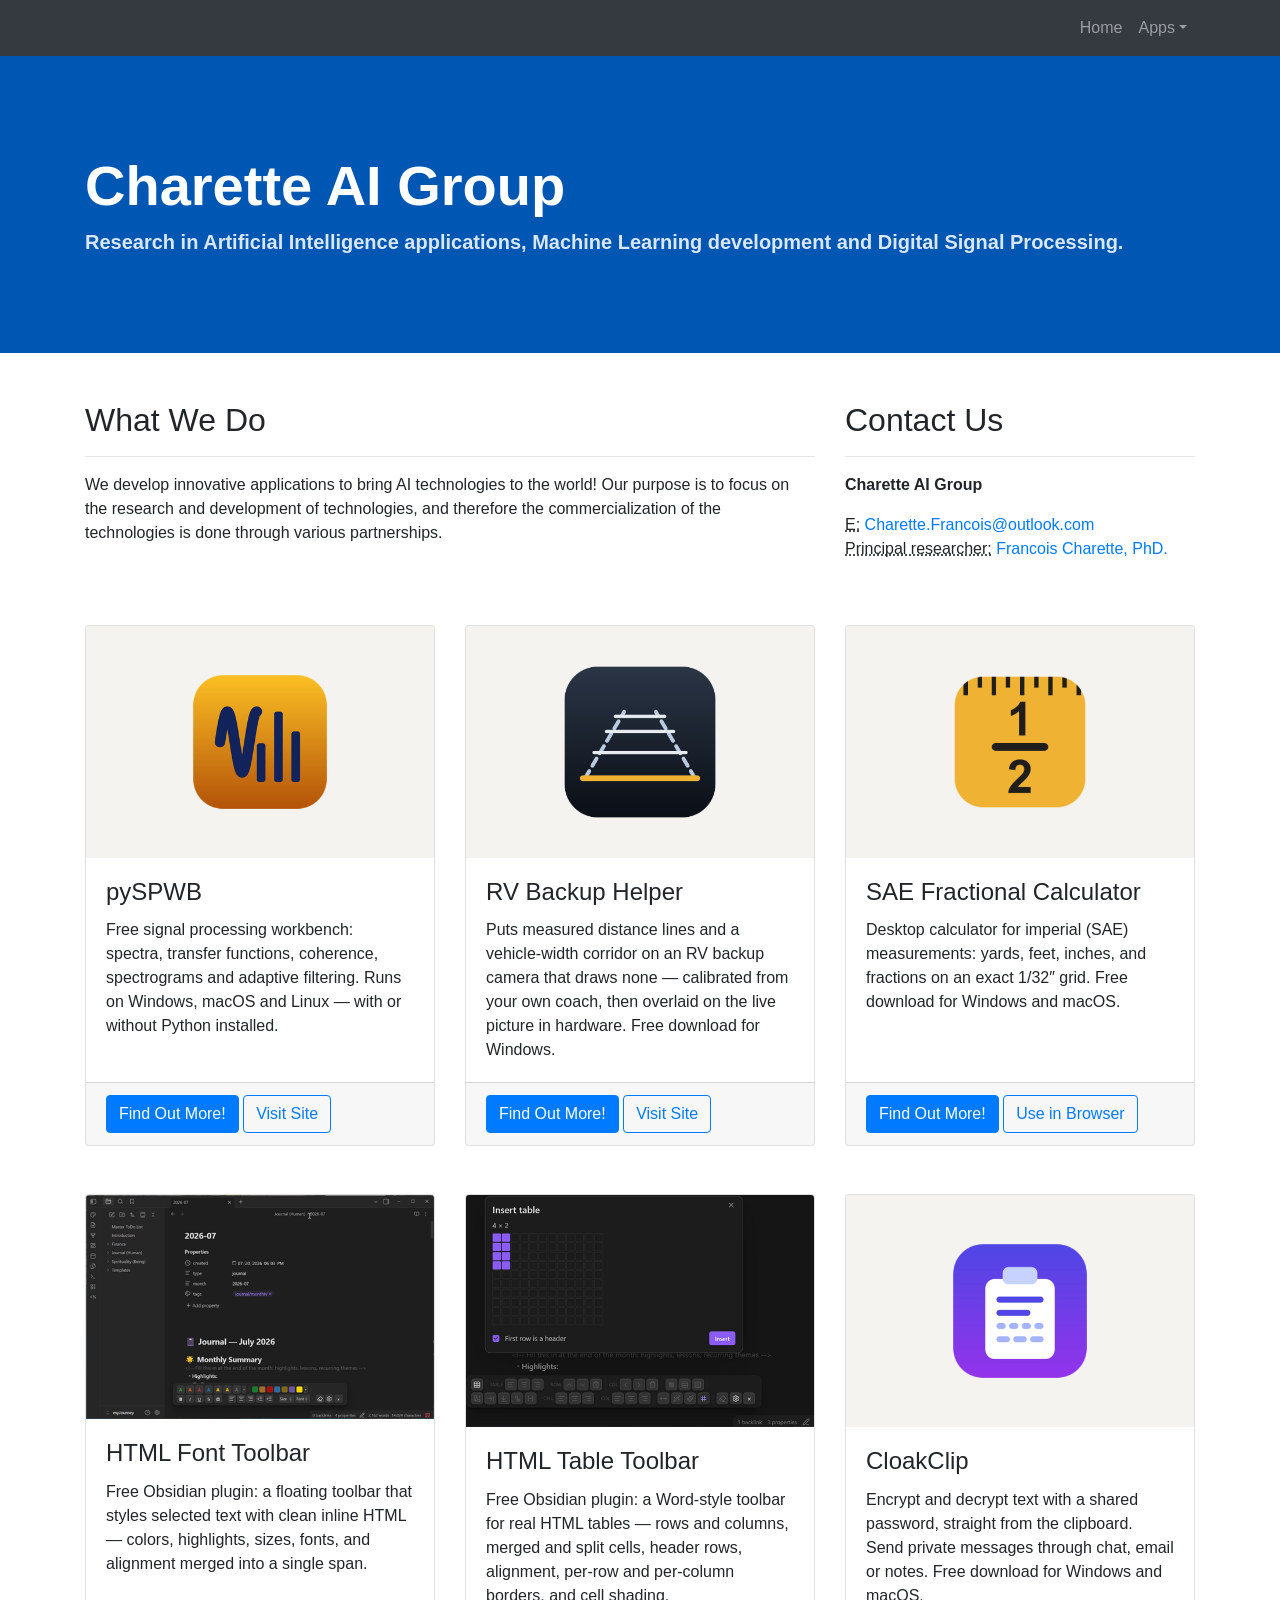
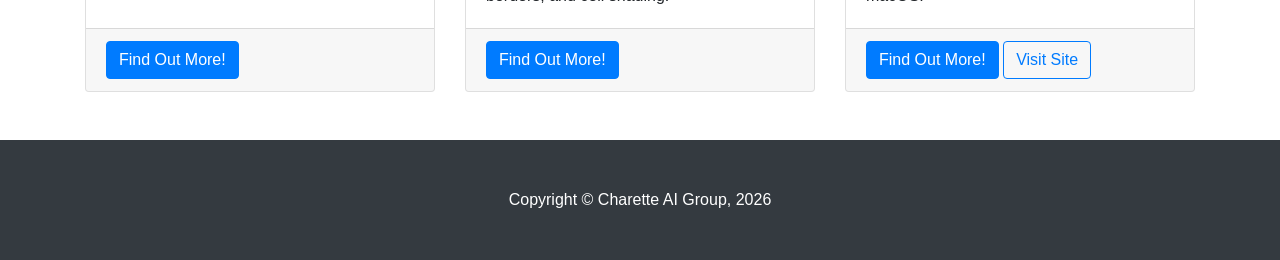
==== index.html @ bd07790a "Reach every product site from the catalog as well as the front page The catalog cards offered Downlo" ====
<!DOCTYPE html>
<html lang="en">

<head>
  <meta charset="utf-8">
  <meta name="viewport" content="width=device-width, initial-scale=1,
  shrink-to-fit=no">
  <meta name="description"
    content="Charette AI Group — research in artificial intelligence applications, machine learning, and digital signal processing. Home of the SAE Fractional Calculator, RV Backup Helper, HTML Font Toolbar, and CloakClip.">
  <meta name="author" content="Charette AI Group">
  <title>Charette AI Group</title>
  <!-- Bootstrap core CSS -->
  <link href="vendor/bootstrap/css/bootstrap.min.css" rel="stylesheet">
  <!-- Custom styles for this template -->
  <link href="css/business-frontpage.css?v=3" rel="stylesheet">
</head>

<body>
  <!-- Navigation -->
  <nav class="navbar navbar-expand-lg navbar-dark bg-dark fixed-top">
    <div class="container">
      <button class="navbar-toggler" type="button" data-toggle="collapse" data-target="#navbarResponsive" aria-controls="navbarResponsive" aria-expanded="false" aria-label="Toggle navigation">
        <span class="navbar-toggler-icon"></span>
      </button>
      <div class="collapse navbar-collapse" id="navbarResponsive">
        <ul class="navbar-nav ml-auto">
          <li class="nav-item">
            <a class="nav-link" href="#">Home</a>
          </li>
          <li class="nav-item dropdown">
            <a class="nav-link dropdown-toggle" href="#" id="appsDropdown" role="button"
              data-toggle="dropdown" aria-haspopup="true" aria-expanded="false">Apps</a>
            <div class="dropdown-menu dropdown-menu-right" aria-labelledby="appsDropdown">
              <a class="dropdown-item" href="pySPWB.html">pySPWB</a>
              <a class="dropdown-item" href="cloakClip.html">CloakClip</a>
              <a class="dropdown-item" href="saeCalculator.html">SAE Fractional Calculator</a>
              <a class="dropdown-item" href="htmlFontToolbar.html">HTML Font Toolbar</a>
              <a class="dropdown-item" href="htmlTableToolbar.html">HTML Table Toolbar</a>
              <a class="dropdown-item" href="rvBackupHelper.html">RV Backup Helper</a>
            </div>
          </li>
        </ul>
      </div>
    </div>
  </nav>

  <!-- Header -->
  <header class="bg-primary pageBanner py-5 mb-5">
    <div class="container h-100">
      <div class="row h-100 align-items-center">
        <div class="col-lg-12">
          <h1 class="display-4 text-white mt-5 mb-2">Charette AI Group</h1>
          <p class="lead mb-5">Research in Artificial Intelligence applications, Machine Learning development and Digital Signal Processing.</p>
        </div>
      </div>
    </div>
  </header>

  <!-- Page Content -->
  <div class="container">

    <div class="row">
      <div class="col-md-8 mb-5">
        <h2>What We Do</h2>
        <hr>
        <p>We develop innovative applications to bring AI technologies to the world! Our purpose is to focus on the research and development of technologies, and therefore the commercialization of the technologies is done through various partnerships.</p>
      </div>
      <div class="col-md-4 mb-5">
        <h2>Contact Us</h2>
        <hr>
        <address>
          <!-- Deliberately styled to read as plain text: the app catalog is for our own use. -->
          <strong><a href="apps.html" class="text-body text-decoration-none">Charette AI Group</a></strong>
          <br>
        </address>
        <address>
          <abbr title="Email">E:</abbr>
          <a href="mailto:Charette.Francois@outlook.com">Charette.Francois@outlook.com</a>
          <br>
          <abbr title="Title">Principal researcher:</abbr>
          <a href="https://francoischarette.github.io/bio/#home">Francois Charette, PhD.</a>
        </address>
      </div>
    </div>
    <!-- /.row -->

    <div class="row">
      <div class="col-md-4 mb-5">
        <div class="card h-100">
          <img class="card-img-top" src="img/pySPWBCard.png" alt="pySPWB icon">
          <div class="card-body">
            <h4 class="card-title">pySPWB</h4>
            <p class="card-text">Free signal processing workbench: spectra, transfer functions, coherence, spectrograms and adaptive filtering. Runs on Windows, macOS and Linux &mdash; with or without Python installed.</p>
          </div>
          <div class="card-footer">
            <a href="pySPWB.html" class="btn btn-primary">Find Out More!</a>
            <a href="https://charette-ai-group.github.io/pySPWB/" class="btn btn-outline-primary">Visit Site</a>
          </div>
        </div>
      </div>
      <div class="col-md-4 mb-5">
        <div class="card h-100">
          <img class="card-img-top" src="img/rvBackupHelperCard.png" alt="RV Backup Helper icon">
          <div class="card-body">
            <h4 class="card-title">RV Backup Helper</h4>
            <p class="card-text">Puts measured distance lines and a vehicle-width corridor on an RV backup camera that draws none &mdash; calibrated from your own coach, then overlaid on the live picture in hardware. Free download for Windows.</p>
          </div>
          <div class="card-footer">
            <a href="rvBackupHelper.html" class="btn btn-primary">Find Out More!</a>
            <a href="https://charette-ai-group.github.io/rvBackupHelper/" class="btn btn-outline-primary">Visit Site</a>
          </div>
        </div>
      </div>
      <div class="col-md-4 mb-5">
        <div class="card h-100">
          <img class="card-img-top" src="img/saeCalculatorCard.png" alt="SAE Fractional Calculator icon">
          <div class="card-body">
            <h4 class="card-title">SAE Fractional Calculator</h4>
            <p class="card-text">Desktop calculator for imperial (SAE) measurements: yards, feet, inches, and fractions on an exact 1/32&Prime; grid. Free download for Windows and macOS.</p>
          </div>
          <div class="card-footer">
            <a href="saeCalculator.html" class="btn btn-primary">Find Out More!</a>
            <a href="https://saecalculator.com" class="btn btn-outline-primary">Use in Browser</a>
          </div>
        </div>
      </div>
      <div class="col-md-4 mb-5">
        <div class="card h-100">
          <img class="card-img-top" src="img/htmlFontToolbarCard.png" alt="HTML Font Toolbar floating over an Obsidian note">
          <div class="card-body">
            <h4 class="card-title">HTML Font Toolbar</h4>
            <p class="card-text">Free Obsidian plugin: a floating toolbar that styles selected text with clean inline HTML &mdash; colors, highlights, sizes, fonts, and alignment merged into a single span.</p>
          </div>
          <div class="card-footer">
            <a href="htmlFontToolbar.html" class="btn btn-primary">Find Out More!</a>
          </div>
        </div>
      </div>
      <div class="col-md-4 mb-5">
        <div class="card h-100">
          <img class="card-img-top" src="img/htmlTableToolbarCard.png" alt="The insert-table dialog and the table toolbar in an Obsidian note">
          <div class="card-body">
            <h4 class="card-title">HTML Table Toolbar</h4>
            <p class="card-text">Free Obsidian plugin: a Word-style toolbar for real HTML tables &mdash; rows and columns, merged and split cells, header rows, alignment, per-row and per-column borders, and cell shading.</p>
          </div>
          <div class="card-footer">
            <a href="htmlTableToolbar.html" class="btn btn-primary">Find Out More!</a>
          </div>
        </div>
      </div>
      <div class="col-md-4 mb-5">
        <div class="card h-100">
          <img class="card-img-top" src="img/cloakClipCard.png" alt="CloakClip icon">
          <div class="card-body">
            <h4 class="card-title">CloakClip</h4>
            <p class="card-text">Encrypt and decrypt text with a shared password, straight from the clipboard. Send private messages through chat, email or notes. Free download for Windows and macOS.</p>
          </div>
          <div class="card-footer">
            <a href="cloakClip.html" class="btn btn-primary">Find Out More!</a>
            <a href="https://charette-ai-group.github.io/cloakClip/" class="btn btn-outline-primary">Visit Site</a>
          </div>
        </div>
      </div>
    </div>
    <!-- /.row -->

  </div>
  <!-- /.container -->

  <!-- Footer -->
  <footer class="py-5 bg-dark">
    <div class="container">
      <p class="m-0 text-center text-white">Copyright &copy; Charette AI Group, 2026</p>
    </div>
    <!-- /.container -->
  </footer>

  <!-- Bootstrap core JavaScript -->
  <script src="vendor/jquery/jquery.min.js"></script>
  <script src="vendor/bootstrap/js/bootstrap.bundle.min.js"></script>

</body>

</html>
---- css/business-frontpage.css ----
/*!
 * Start Bootstrap - Business Frontpage (https://startbootstrap.com/template/business-frontpage)
 * Copyright 2013-2020 Start Bootstrap
 * Licensed under MIT (https://github.com/StartBootstrap/startbootstrap-business-frontpage/blob/master/LICENSE)
 */
body {
  padding-top: 56px;
}

/* ---- page banner --------------------------------------------------------
   The header band was Bootstrap's .bg-primary (#007bff) carrying a
   .text-white-50 subtitle. That put the subtitle at a contrast ratio of
   2.0:1 against its own background - readable only by someone who already
   knew what it said.

   Raising the subtitle to solid white would not have been a real fix:
   white on #007bff is itself only 3.98:1, below the 4.5:1 WCAG AA needs
   for text this size. The <h1> gets away with it purely because display-4
   is large enough for the relaxed 3:1 threshold. So the band itself had to
   go darker. #0056b3 is Bootstrap's own darker primary - the shade
   .btn-primary already uses on hover - so this is the same brand blue
   rather than a new colour.

       title     white on #0056b3       7.04:1  (was 3.98:1)
       subtitle  85% white on #0056b3   5.54:1  (was 2.01:1)

   Both clear AA comfortably, and the hierarchy between them is now carried
   by size and weight, which is where it belongs, instead of by fading the
   subtitle until it disappears. */
.pageBanner {
  /* !important, and the header keeps .bg-primary beside this class on
     purpose. Bootstrap's .bg-primary utility is itself !important, so
     without this it would win and the band would stay the pale blue. The
     reason for keeping both: if this stylesheet is ever stale in a cache
     or fails to load, .bg-primary still paints the band and the white
     title stays readable. On its own, .pageBanner going missing left a
     white header with white text on it - invisible. A banner should not
     depend on one file arriving to be legible at all. */
  background-color: #0056b3 !important;
}

.pageBanner .lead {
  color: rgba(255, 255, 255, .85);
}

/* Both banner lines in bold. Bootstrap ships .display-4 and .lead at
   font-weight 300, which is a light weight chosen to look airy on a white
   page; over a saturated blue it reads as thin rather than elegant.

   No !important needed here - neither Bootstrap rule carries one, and
   .pageBanner .display-4 out-ranks .display-4 on specificity alone.

   It helps the contrast work too: at 20px, bold clears WCAG's threshold
   for large text, so the subtitle now satisfies the relaxed 3:1 bar as
   well as the 4.5:1 one it already met. Hierarchy between the two lines
   stays where the previous commit put it - in the size, 3.5rem against
   1.25rem, which is a wide enough gap to carry it without a weight
   difference as well. */
.pageBanner .display-4,
.pageBanner .lead {
  font-weight: 700;
}
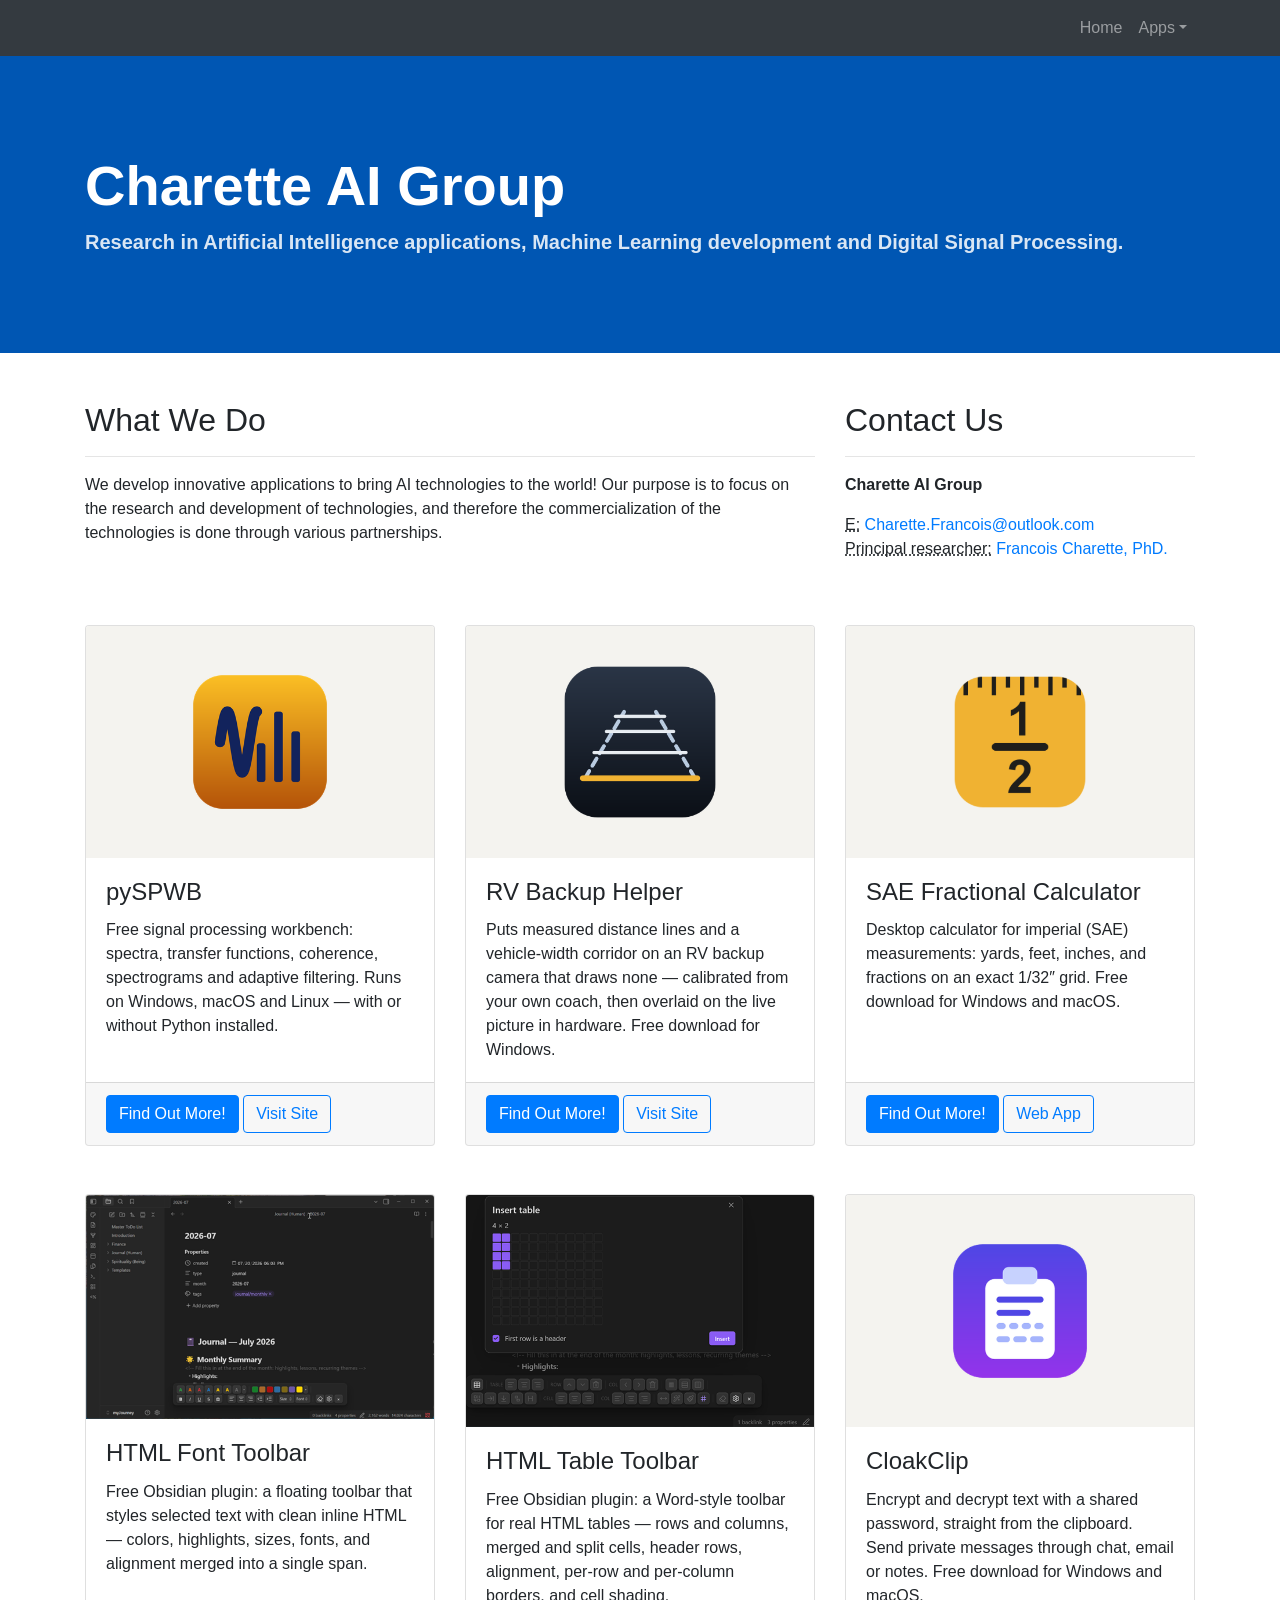
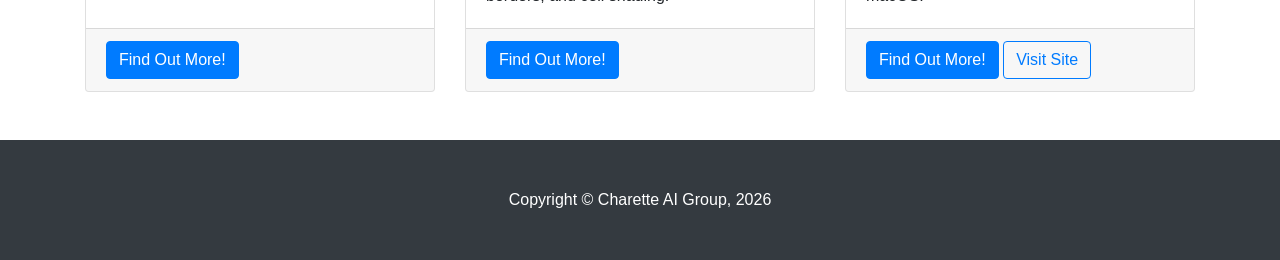
==== commit 95827ab0: "Give the front-page cards room for two buttons at tablet widths The card footers wrapped between 768" ====
--- a/index.html
+++ b/index.html
@@ -85,7 +85,7 @@
     <!-- /.row -->
 
     <div class="row">
-      <div class="col-md-4 mb-5">
+      <div class="col-md-6 col-lg-4 mb-5">
         <div class="card h-100">
           <img class="card-img-top" src="img/pySPWBCard.png" alt="pySPWB icon">
           <div class="card-body">
@@ -98,7 +98,7 @@
           </div>
         </div>
       </div>
-      <div class="col-md-4 mb-5">
+      <div class="col-md-6 col-lg-4 mb-5">
         <div class="card h-100">
           <img class="card-img-top" src="img/rvBackupHelperCard.png" alt="RV Backup Helper icon">
           <div class="card-body">
@@ -111,7 +111,7 @@
           </div>
         </div>
       </div>
-      <div class="col-md-4 mb-5">
+      <div class="col-md-6 col-lg-4 mb-5">
         <div class="card h-100">
           <img class="card-img-top" src="img/saeCalculatorCard.png" alt="SAE Fractional Calculator icon">
           <div class="card-body">
@@ -120,11 +120,11 @@
           </div>
           <div class="card-footer">
             <a href="saeCalculator.html" class="btn btn-primary">Find Out More!</a>
-            <a href="https://saecalculator.com" class="btn btn-outline-primary">Use in Browser</a>
+            <a href="https://saecalculator.com" class="btn btn-outline-primary">Web App</a>
           </div>
         </div>
       </div>
-      <div class="col-md-4 mb-5">
+      <div class="col-md-6 col-lg-4 mb-5">
         <div class="card h-100">
           <img class="card-img-top" src="img/htmlFontToolbarCard.png" alt="HTML Font Toolbar floating over an Obsidian note">
           <div class="card-body">
@@ -136,7 +136,7 @@
           </div>
         </div>
       </div>
-      <div class="col-md-4 mb-5">
+      <div class="col-md-6 col-lg-4 mb-5">
         <div class="card h-100">
           <img class="card-img-top" src="img/htmlTableToolbarCard.png" alt="The insert-table dialog and the table toolbar in an Obsidian note">
           <div class="card-body">
@@ -148,7 +148,7 @@
           </div>
         </div>
       </div>
-      <div class="col-md-4 mb-5">
+      <div class="col-md-6 col-lg-4 mb-5">
         <div class="card h-100">
           <img class="card-img-top" src="img/cloakClipCard.png" alt="CloakClip icon">
           <div class="card-body">
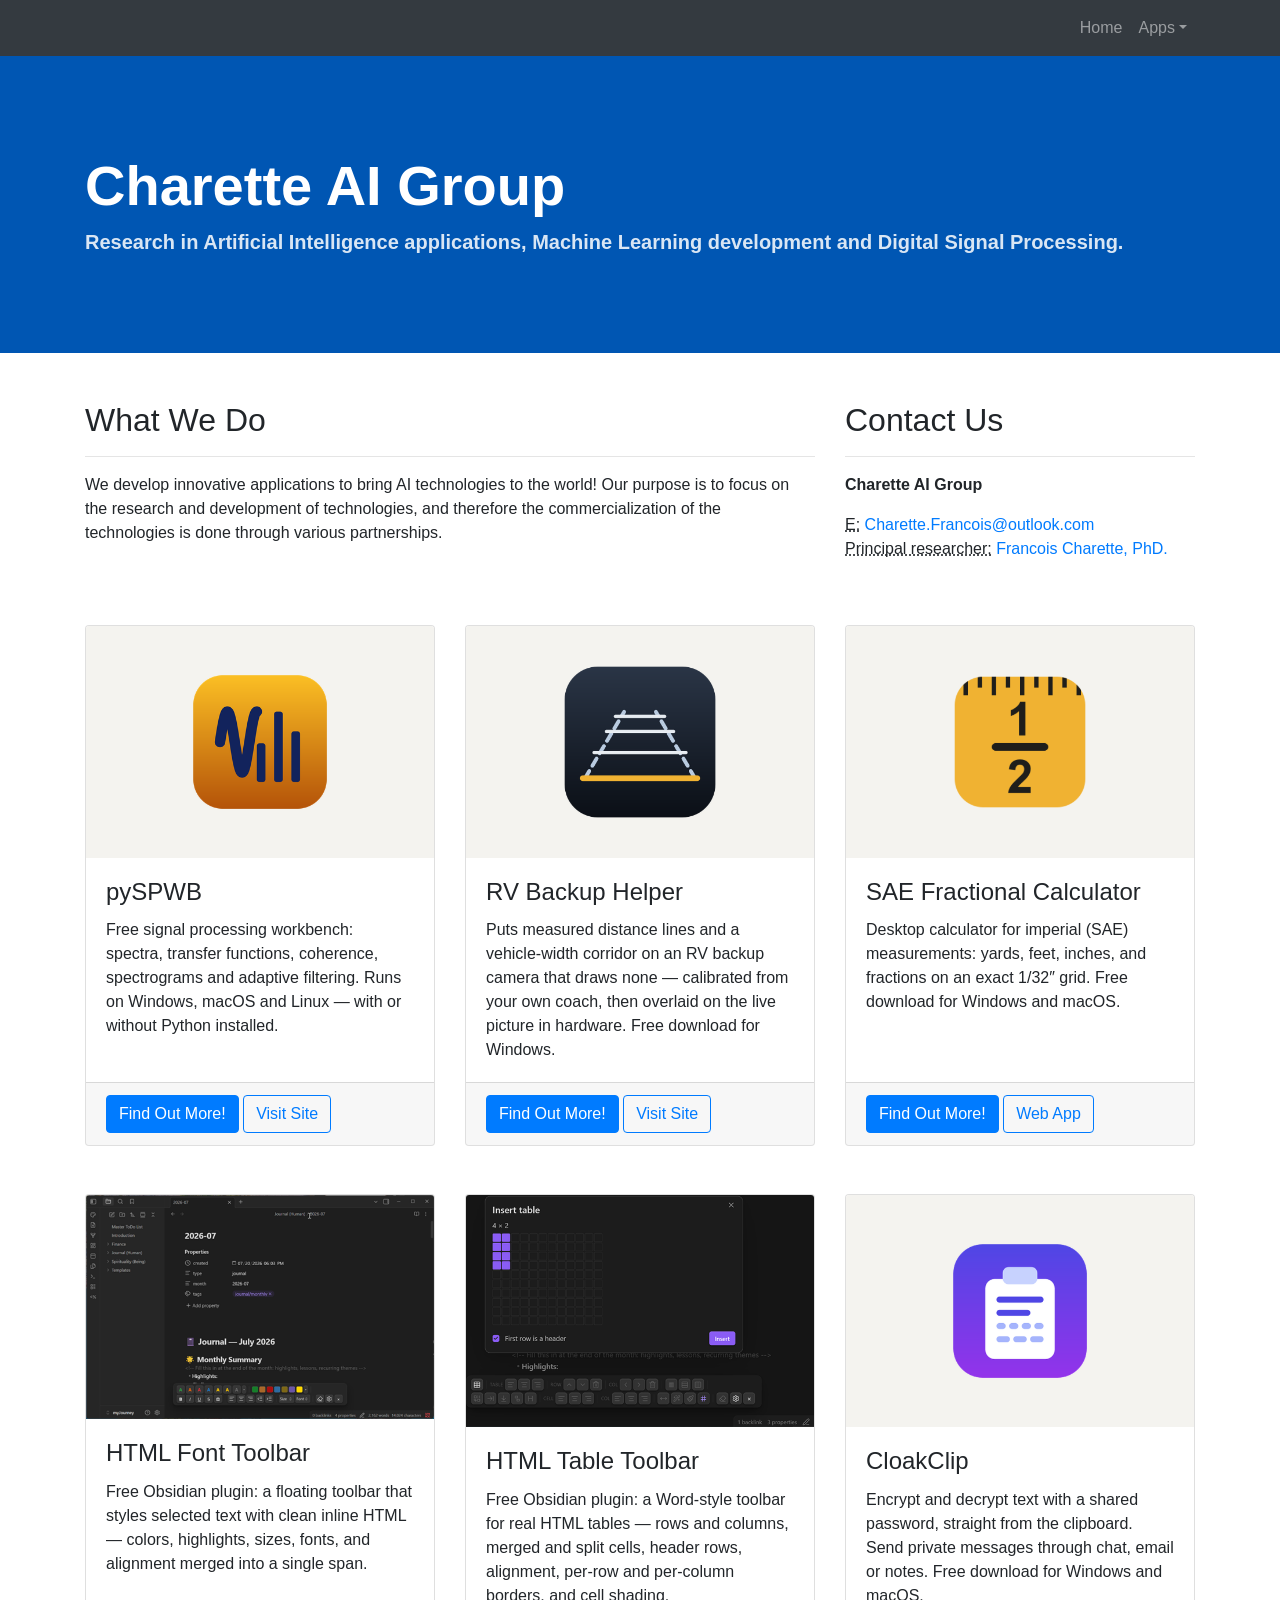
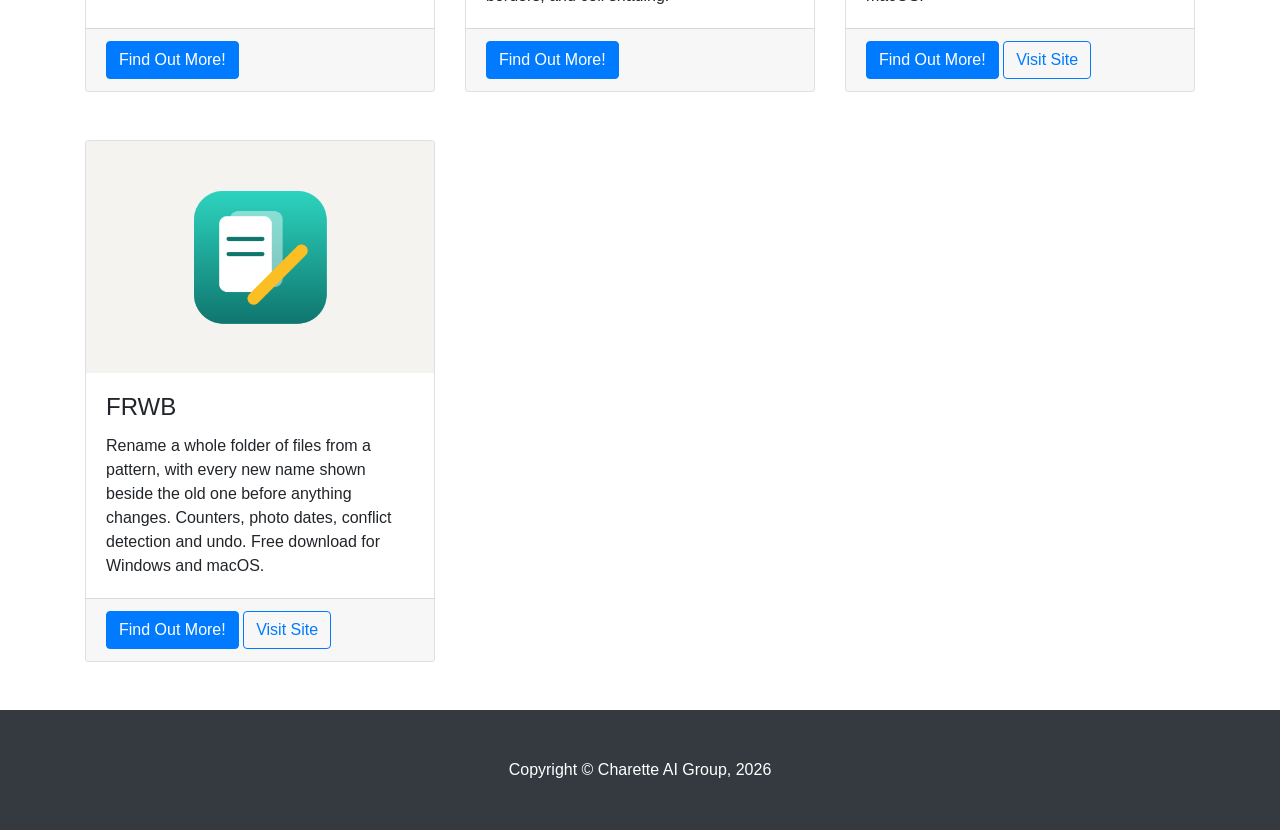
==== commit 16820656: "Add FRWB to the catalog, the front page and the nav The File Rename Processing Workbench reached 1.0" ====
--- a/index.html
+++ b/index.html
@@ -37,6 +37,7 @@
               <a class="dropdown-item" href="htmlFontToolbar.html">HTML Font Toolbar</a>
               <a class="dropdown-item" href="htmlTableToolbar.html">HTML Table Toolbar</a>
               <a class="dropdown-item" href="rvBackupHelper.html">RV Backup Helper</a>
+              <a class="dropdown-item" href="frwb.html">FRWB</a>
             </div>
           </li>
         </ul>
@@ -161,6 +162,19 @@
           </div>
         </div>
       </div>
+      <div class="col-md-6 col-lg-4 mb-5">
+        <div class="card h-100">
+          <img class="card-img-top" src="img/frwbCard.png" alt="FRWB icon">
+          <div class="card-body">
+            <h4 class="card-title">FRWB</h4>
+            <p class="card-text">Rename a whole folder of files from a pattern, with every new name shown beside the old one before anything changes. Counters, photo dates, conflict detection and undo. Free download for Windows and macOS.</p>
+          </div>
+          <div class="card-footer">
+            <a href="frwb.html" class="btn btn-primary">Find Out More!</a>
+            <a href="https://charette-ai-group.github.io/FRWB/" class="btn btn-outline-primary">Visit Site</a>
+          </div>
+        </div>
+      </div>
     </div>
     <!-- /.row -->
 
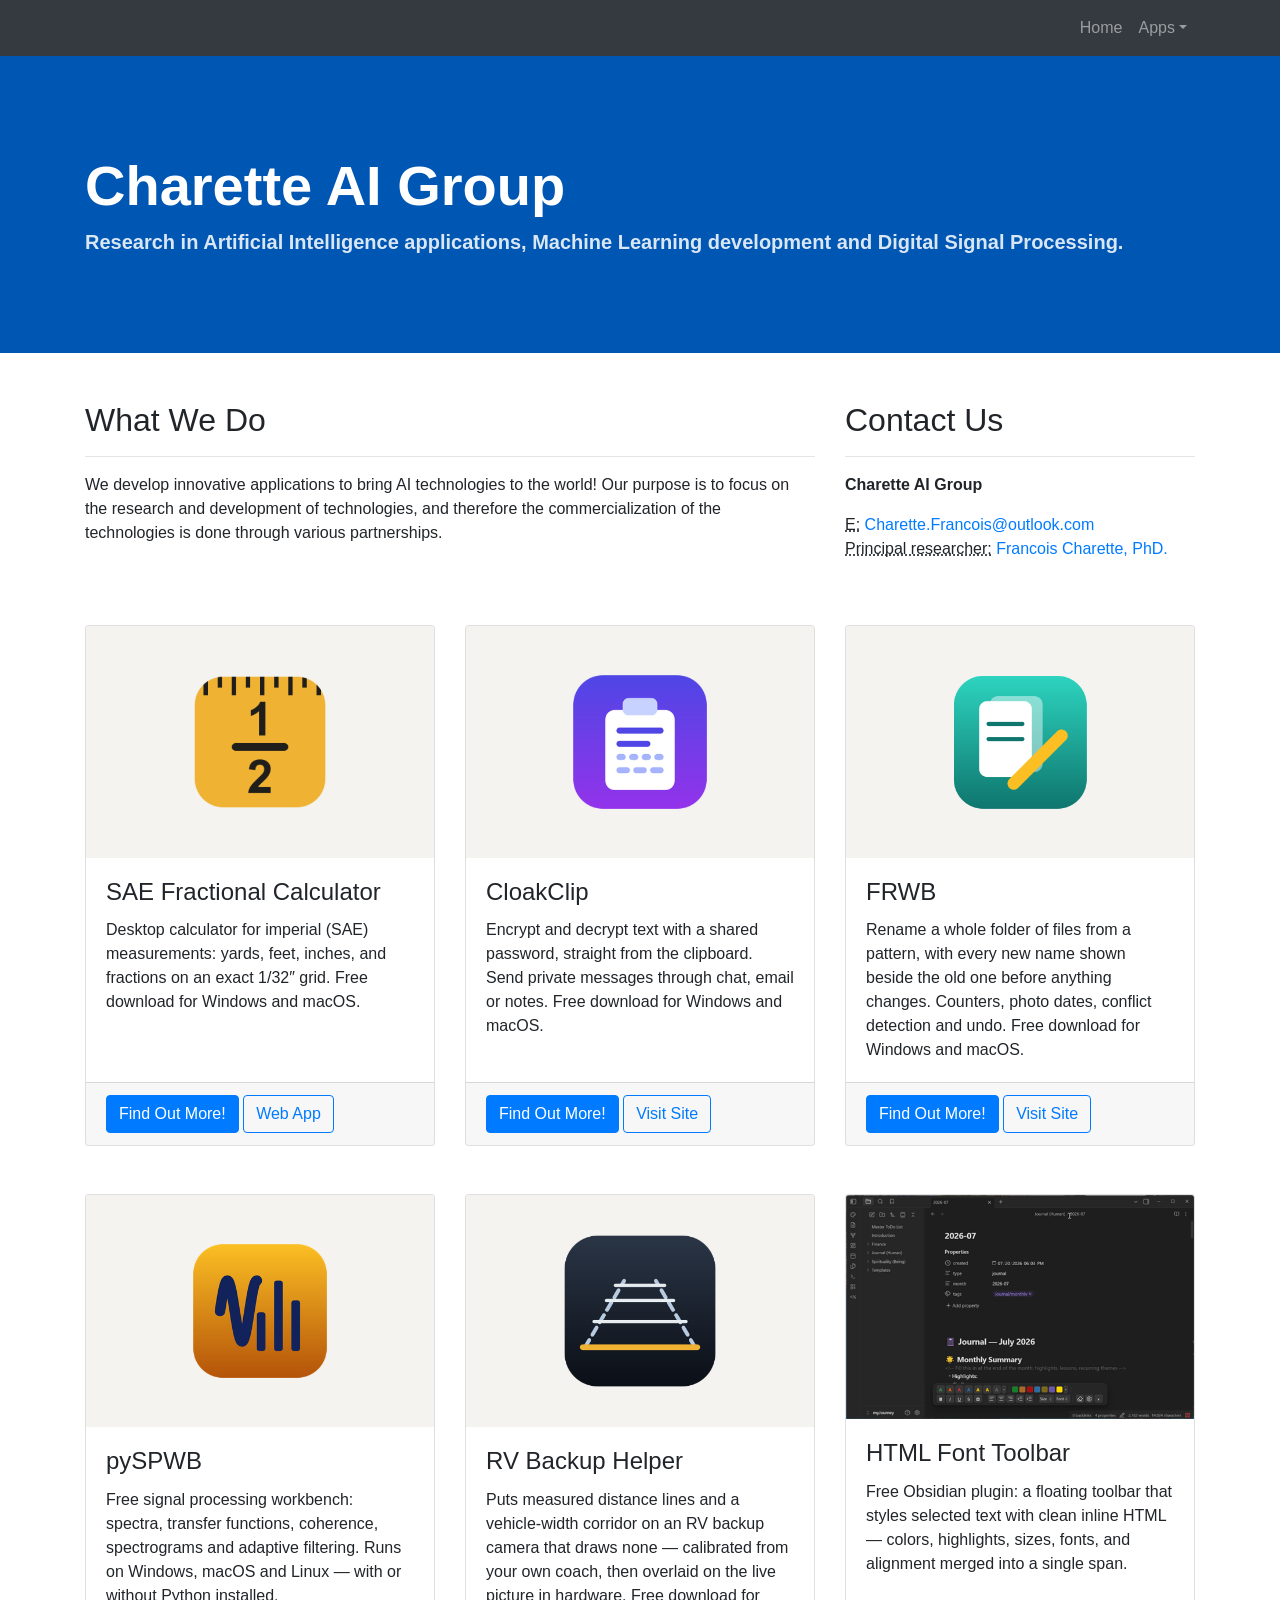
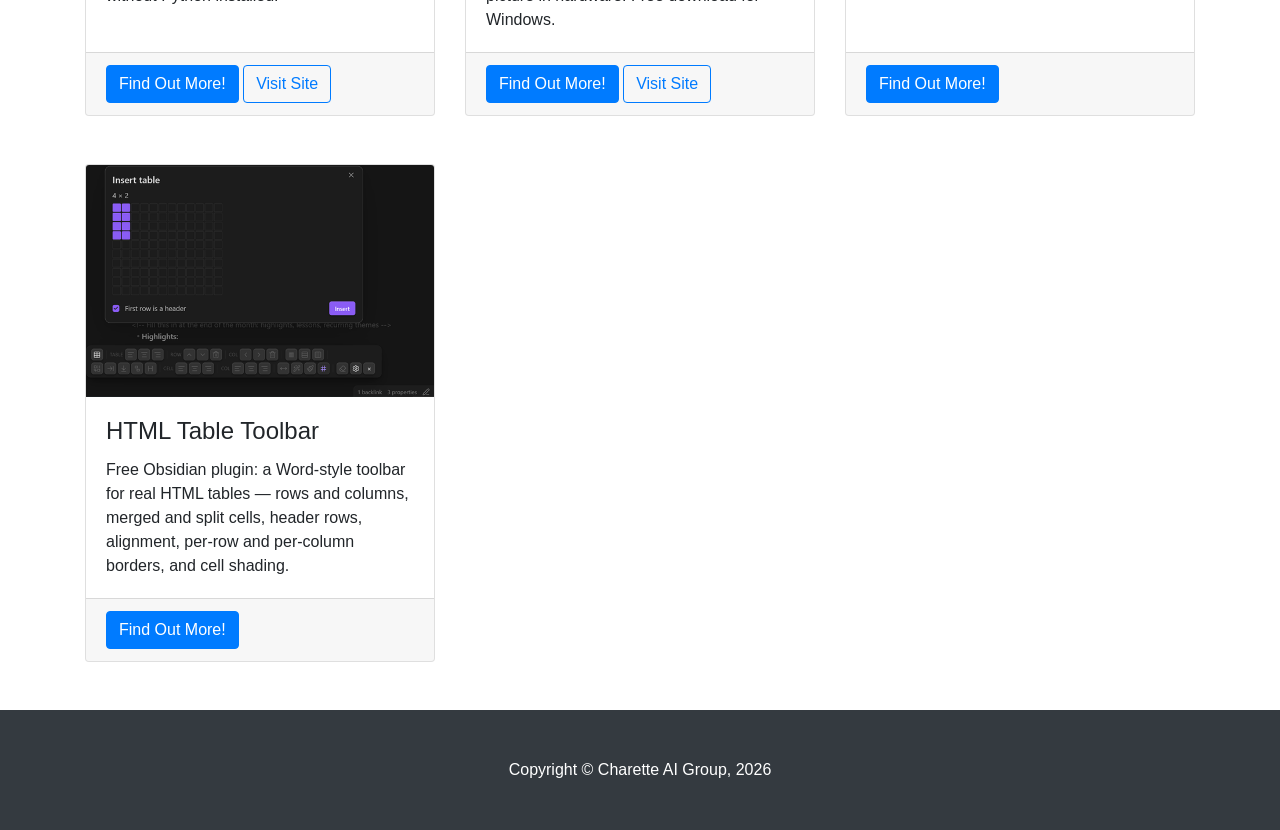
==== commit c67a70d5: "Put the apps in one order everywhere The three app lists had each drifted into their own order as ap" ====
--- a/index.html
+++ b/index.html
@@ -31,13 +31,13 @@
             <a class="nav-link dropdown-toggle" href="#" id="appsDropdown" role="button"
               data-toggle="dropdown" aria-haspopup="true" aria-expanded="false">Apps</a>
             <div class="dropdown-menu dropdown-menu-right" aria-labelledby="appsDropdown">
+              <a class="dropdown-item" href="saeCalculator.html">SAE Fractional Calculator</a>
+              <a class="dropdown-item" href="cloakClip.html">CloakClip</a>
+              <a class="dropdown-item" href="frwb.html">FRWB</a>
               <a class="dropdown-item" href="pySPWB.html">pySPWB</a>
-              <a class="dropdown-item" href="cloakClip.html">CloakClip</a>
-              <a class="dropdown-item" href="saeCalculator.html">SAE Fractional Calculator</a>
+              <a class="dropdown-item" href="rvBackupHelper.html">RV Backup Helper</a>
               <a class="dropdown-item" href="htmlFontToolbar.html">HTML Font Toolbar</a>
               <a class="dropdown-item" href="htmlTableToolbar.html">HTML Table Toolbar</a>
-              <a class="dropdown-item" href="rvBackupHelper.html">RV Backup Helper</a>
-              <a class="dropdown-item" href="frwb.html">FRWB</a>
             </div>
           </li>
         </ul>
@@ -88,32 +88,6 @@
     <div class="row">
       <div class="col-md-6 col-lg-4 mb-5">
         <div class="card h-100">
-          <img class="card-img-top" src="img/pySPWBCard.png" alt="pySPWB icon">
-          <div class="card-body">
-            <h4 class="card-title">pySPWB</h4>
-            <p class="card-text">Free signal processing workbench: spectra, transfer functions, coherence, spectrograms and adaptive filtering. Runs on Windows, macOS and Linux &mdash; with or without Python installed.</p>
-          </div>
-          <div class="card-footer">
-            <a href="pySPWB.html" class="btn btn-primary">Find Out More!</a>
-            <a href="https://charette-ai-group.github.io/pySPWB/" class="btn btn-outline-primary">Visit Site</a>
-          </div>
-        </div>
-      </div>
-      <div class="col-md-6 col-lg-4 mb-5">
-        <div class="card h-100">
-          <img class="card-img-top" src="img/rvBackupHelperCard.png" alt="RV Backup Helper icon">
-          <div class="card-body">
-            <h4 class="card-title">RV Backup Helper</h4>
-            <p class="card-text">Puts measured distance lines and a vehicle-width corridor on an RV backup camera that draws none &mdash; calibrated from your own coach, then overlaid on the live picture in hardware. Free download for Windows.</p>
-          </div>
-          <div class="card-footer">
-            <a href="rvBackupHelper.html" class="btn btn-primary">Find Out More!</a>
-            <a href="https://charette-ai-group.github.io/rvBackupHelper/" class="btn btn-outline-primary">Visit Site</a>
-          </div>
-        </div>
-      </div>
-      <div class="col-md-6 col-lg-4 mb-5">
-        <div class="card h-100">
           <img class="card-img-top" src="img/saeCalculatorCard.png" alt="SAE Fractional Calculator icon">
           <div class="card-body">
             <h4 class="card-title">SAE Fractional Calculator</h4>
@@ -122,30 +96,6 @@
           <div class="card-footer">
             <a href="saeCalculator.html" class="btn btn-primary">Find Out More!</a>
             <a href="https://saecalculator.com" class="btn btn-outline-primary">Web App</a>
-          </div>
-        </div>
-      </div>
-      <div class="col-md-6 col-lg-4 mb-5">
-        <div class="card h-100">
-          <img class="card-img-top" src="img/htmlFontToolbarCard.png" alt="HTML Font Toolbar floating over an Obsidian note">
-          <div class="card-body">
-            <h4 class="card-title">HTML Font Toolbar</h4>
-            <p class="card-text">Free Obsidian plugin: a floating toolbar that styles selected text with clean inline HTML &mdash; colors, highlights, sizes, fonts, and alignment merged into a single span.</p>
-          </div>
-          <div class="card-footer">
-            <a href="htmlFontToolbar.html" class="btn btn-primary">Find Out More!</a>
-          </div>
-        </div>
-      </div>
-      <div class="col-md-6 col-lg-4 mb-5">
-        <div class="card h-100">
-          <img class="card-img-top" src="img/htmlTableToolbarCard.png" alt="The insert-table dialog and the table toolbar in an Obsidian note">
-          <div class="card-body">
-            <h4 class="card-title">HTML Table Toolbar</h4>
-            <p class="card-text">Free Obsidian plugin: a Word-style toolbar for real HTML tables &mdash; rows and columns, merged and split cells, header rows, alignment, per-row and per-column borders, and cell shading.</p>
-          </div>
-          <div class="card-footer">
-            <a href="htmlTableToolbar.html" class="btn btn-primary">Find Out More!</a>
           </div>
         </div>
       </div>
@@ -175,6 +125,56 @@
           </div>
         </div>
       </div>
+      <div class="col-md-6 col-lg-4 mb-5">
+        <div class="card h-100">
+          <img class="card-img-top" src="img/pySPWBCard.png" alt="pySPWB icon">
+          <div class="card-body">
+            <h4 class="card-title">pySPWB</h4>
+            <p class="card-text">Free signal processing workbench: spectra, transfer functions, coherence, spectrograms and adaptive filtering. Runs on Windows, macOS and Linux &mdash; with or without Python installed.</p>
+          </div>
+          <div class="card-footer">
+            <a href="pySPWB.html" class="btn btn-primary">Find Out More!</a>
+            <a href="https://charette-ai-group.github.io/pySPWB/" class="btn btn-outline-primary">Visit Site</a>
+          </div>
+        </div>
+      </div>
+      <div class="col-md-6 col-lg-4 mb-5">
+        <div class="card h-100">
+          <img class="card-img-top" src="img/rvBackupHelperCard.png" alt="RV Backup Helper icon">
+          <div class="card-body">
+            <h4 class="card-title">RV Backup Helper</h4>
+            <p class="card-text">Puts measured distance lines and a vehicle-width corridor on an RV backup camera that draws none &mdash; calibrated from your own coach, then overlaid on the live picture in hardware. Free download for Windows.</p>
+          </div>
+          <div class="card-footer">
+            <a href="rvBackupHelper.html" class="btn btn-primary">Find Out More!</a>
+            <a href="https://charette-ai-group.github.io/rvBackupHelper/" class="btn btn-outline-primary">Visit Site</a>
+          </div>
+        </div>
+      </div>
+      <div class="col-md-6 col-lg-4 mb-5">
+        <div class="card h-100">
+          <img class="card-img-top" src="img/htmlFontToolbarCard.png" alt="HTML Font Toolbar floating over an Obsidian note">
+          <div class="card-body">
+            <h4 class="card-title">HTML Font Toolbar</h4>
+            <p class="card-text">Free Obsidian plugin: a floating toolbar that styles selected text with clean inline HTML &mdash; colors, highlights, sizes, fonts, and alignment merged into a single span.</p>
+          </div>
+          <div class="card-footer">
+            <a href="htmlFontToolbar.html" class="btn btn-primary">Find Out More!</a>
+          </div>
+        </div>
+      </div>
+      <div class="col-md-6 col-lg-4 mb-5">
+        <div class="card h-100">
+          <img class="card-img-top" src="img/htmlTableToolbarCard.png" alt="The insert-table dialog and the table toolbar in an Obsidian note">
+          <div class="card-body">
+            <h4 class="card-title">HTML Table Toolbar</h4>
+            <p class="card-text">Free Obsidian plugin: a Word-style toolbar for real HTML tables &mdash; rows and columns, merged and split cells, header rows, alignment, per-row and per-column borders, and cell shading.</p>
+          </div>
+          <div class="card-footer">
+            <a href="htmlTableToolbar.html" class="btn btn-primary">Find Out More!</a>
+          </div>
+        </div>
+      </div>
     </div>
     <!-- /.row -->
 
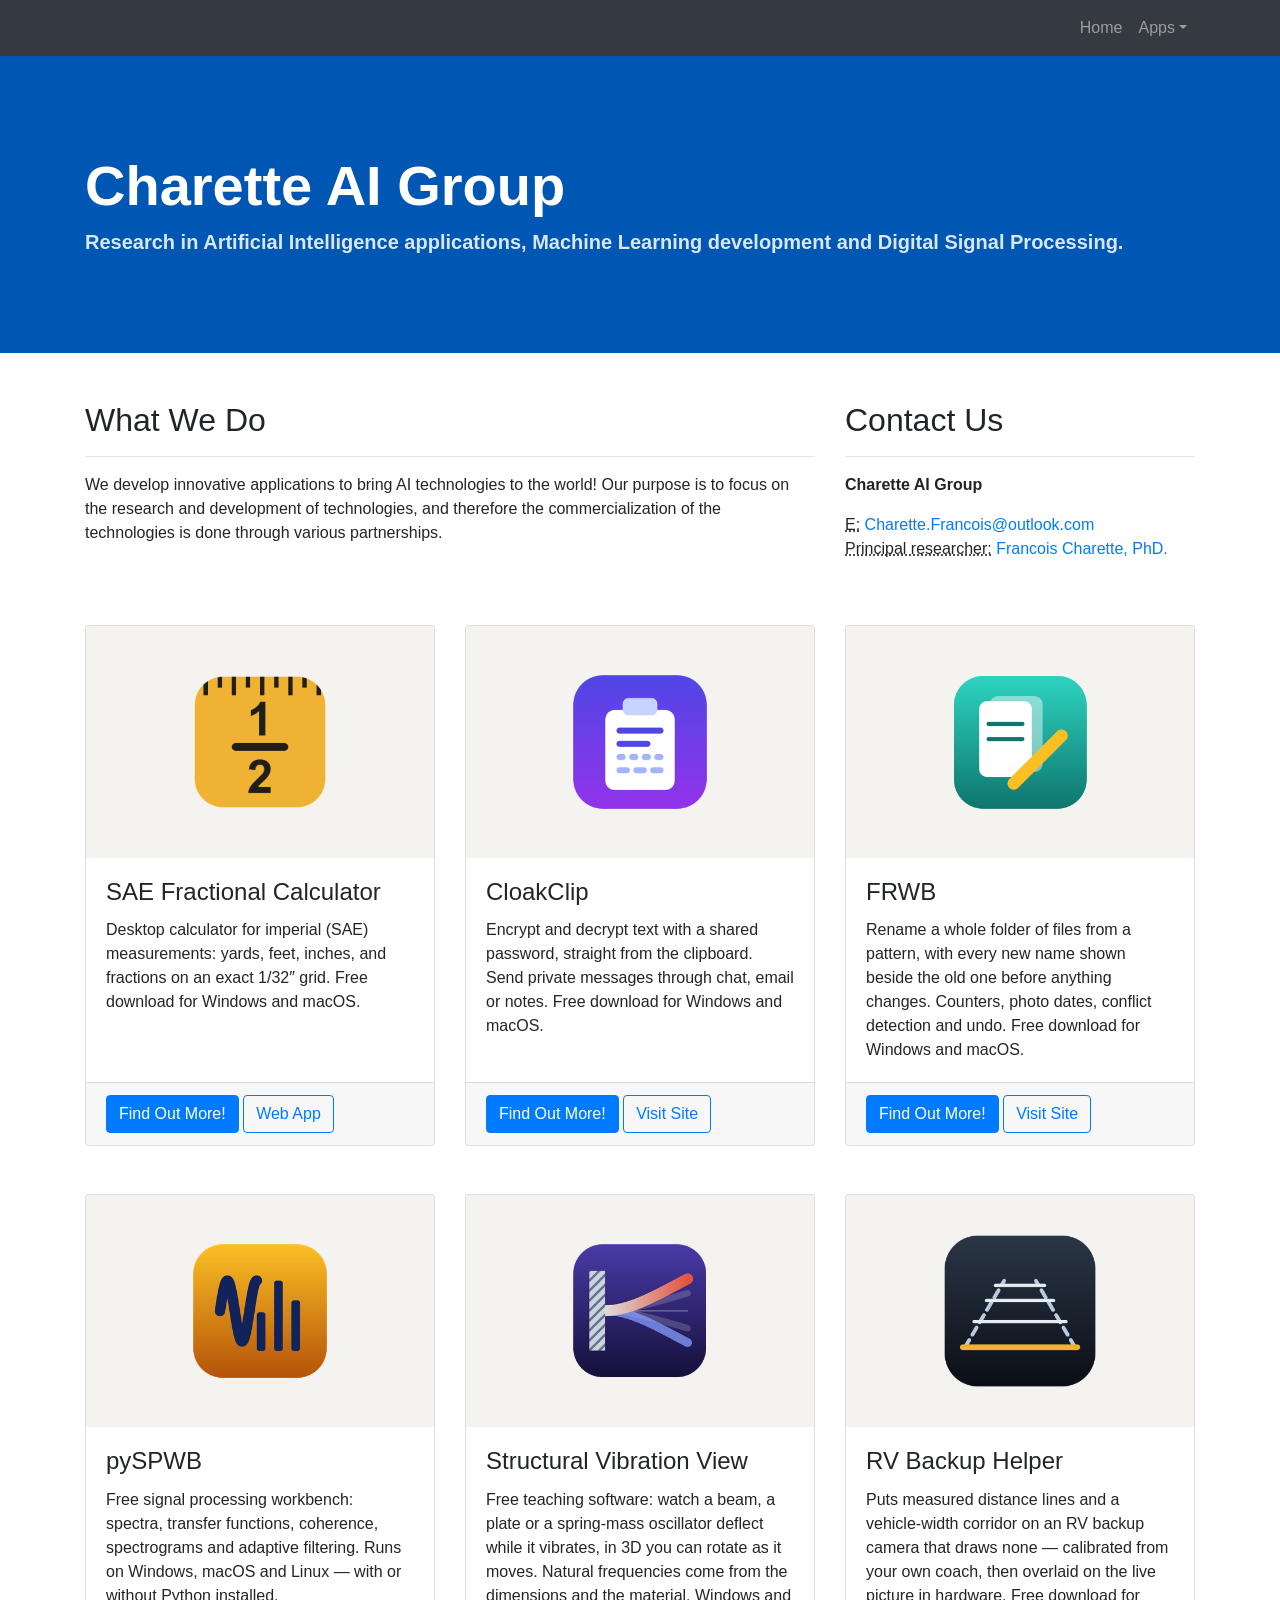
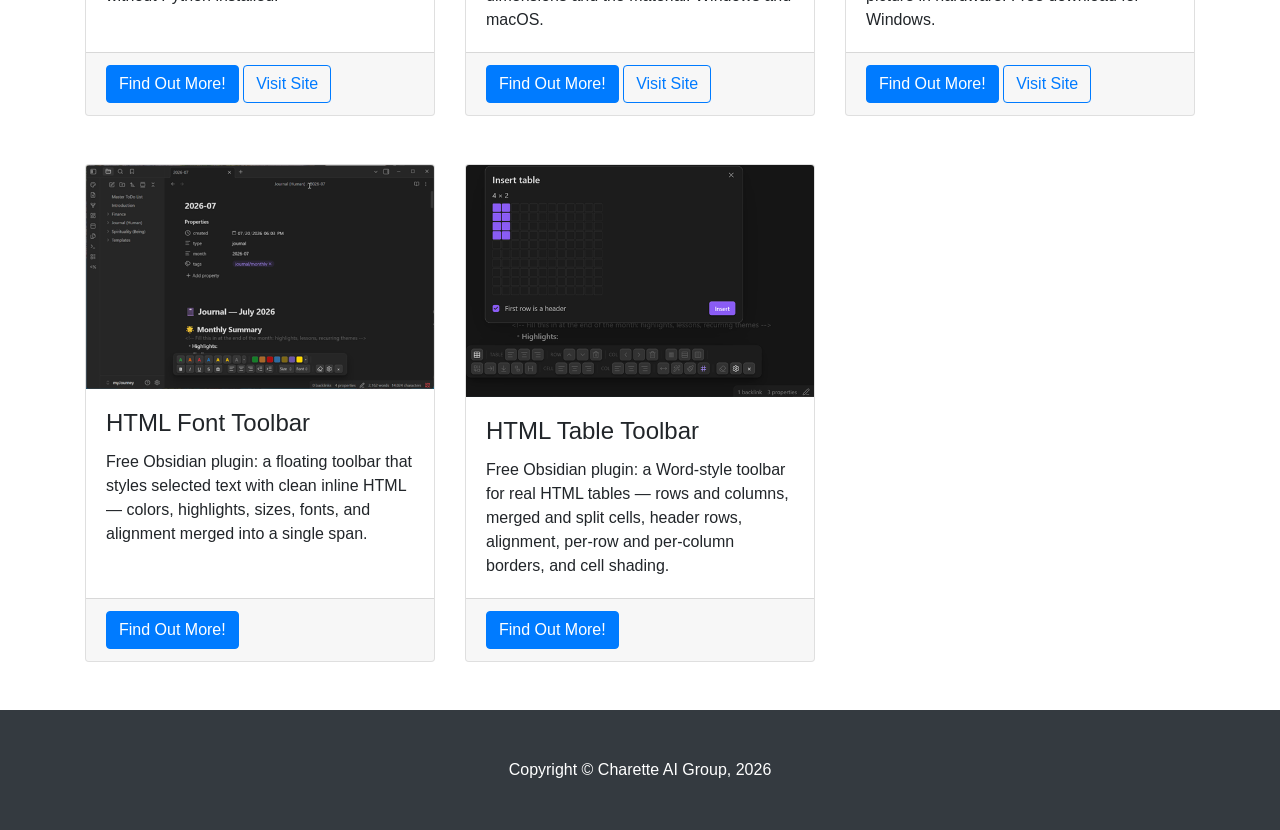
==== commit 580a5b8a: "Add Structural Vibration View A page built on the FRWB pattern, a card on the home page and one in t" ====
--- a/index.html
+++ b/index.html
@@ -35,6 +35,7 @@
               <a class="dropdown-item" href="cloakClip.html">CloakClip</a>
               <a class="dropdown-item" href="frwb.html">FRWB</a>
               <a class="dropdown-item" href="pySPWB.html">pySPWB</a>
+              <a class="dropdown-item" href="structuralVibrationView.html">Structural Vibration View</a>
               <a class="dropdown-item" href="rvBackupHelper.html">RV Backup Helper</a>
               <a class="dropdown-item" href="htmlFontToolbar.html">HTML Font Toolbar</a>
               <a class="dropdown-item" href="htmlTableToolbar.html">HTML Table Toolbar</a>
@@ -140,6 +141,19 @@
       </div>
       <div class="col-md-6 col-lg-4 mb-5">
         <div class="card h-100">
+          <img class="card-img-top" src="img/structuralVibrationViewCard.png" alt="Structural Vibration View icon">
+          <div class="card-body">
+            <h4 class="card-title">Structural Vibration View</h4>
+            <p class="card-text">Free teaching software: watch a beam, a plate or a spring-mass oscillator deflect while it vibrates, in 3D you can rotate as it moves. Natural frequencies come from the dimensions and the material. Windows and macOS.</p>
+          </div>
+          <div class="card-footer">
+            <a href="structuralVibrationView.html" class="btn btn-primary">Find Out More!</a>
+            <a href="https://charette-ai-group.github.io/structuralVibrationView/" class="btn btn-outline-primary">Visit Site</a>
+          </div>
+        </div>
+      </div>
+      <div class="col-md-6 col-lg-4 mb-5">
+        <div class="card h-100">
           <img class="card-img-top" src="img/rvBackupHelperCard.png" alt="RV Backup Helper icon">
           <div class="card-body">
             <h4 class="card-title">RV Backup Helper</h4>
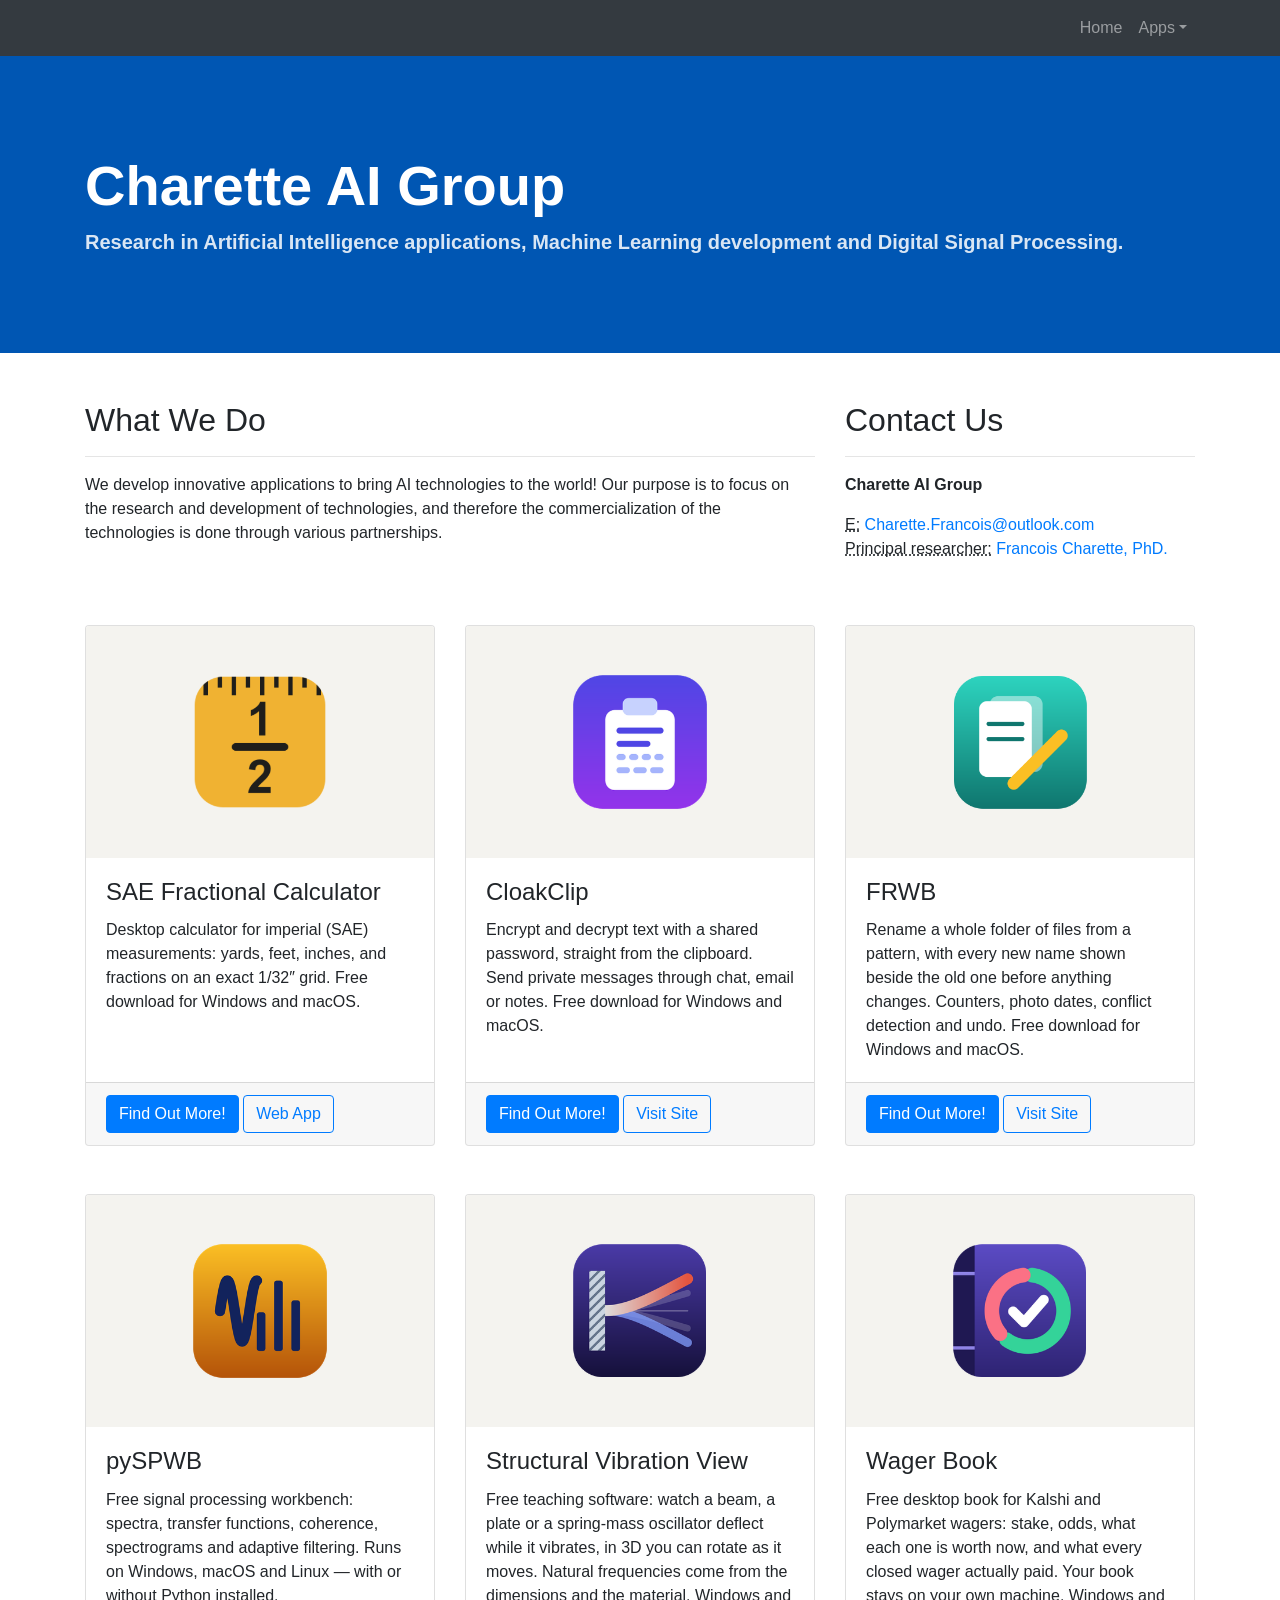
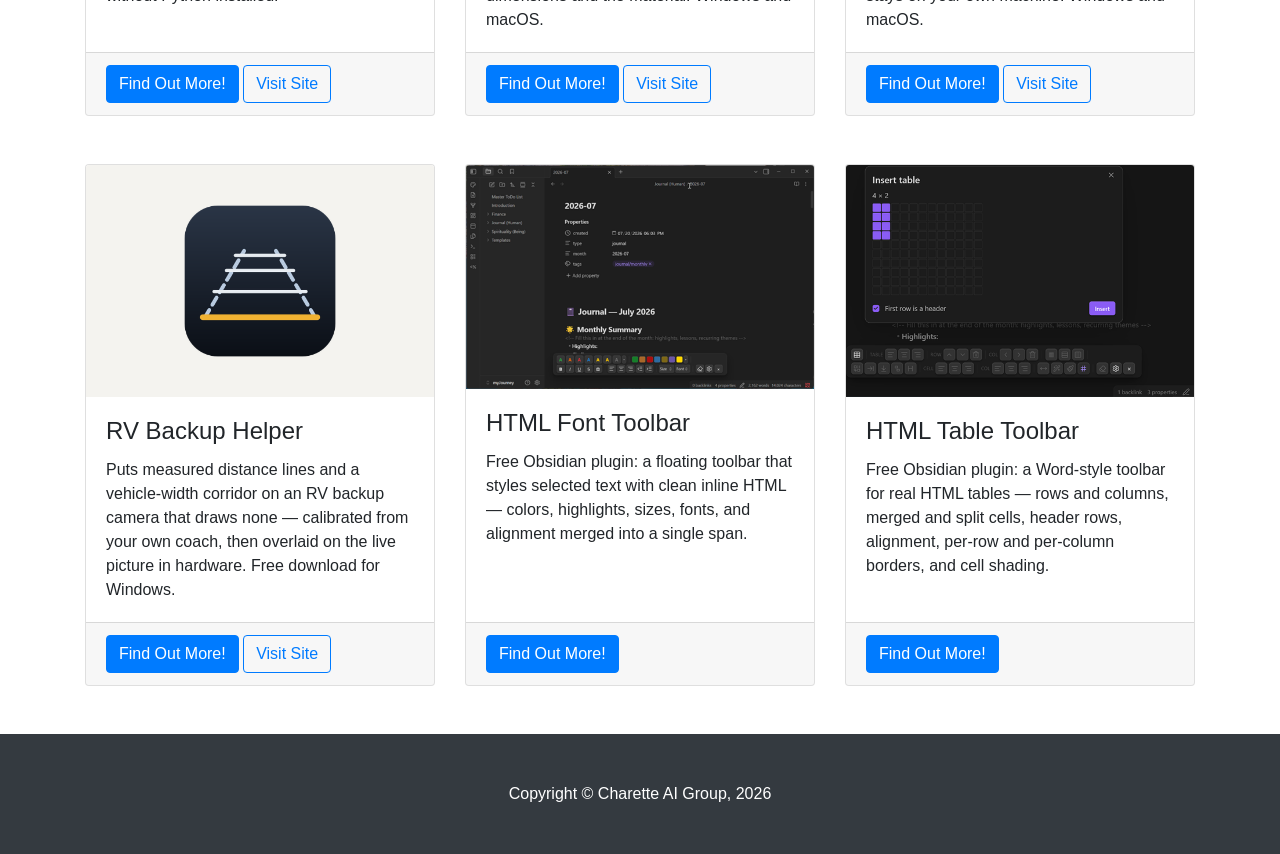
==== commit bc1c28c2: "Add Wager Book A page built on the FRWB pattern, a card on the home page and one in the catalog with" ====
--- a/index.html
+++ b/index.html
@@ -36,6 +36,7 @@
               <a class="dropdown-item" href="frwb.html">FRWB</a>
               <a class="dropdown-item" href="pySPWB.html">pySPWB</a>
               <a class="dropdown-item" href="structuralVibrationView.html">Structural Vibration View</a>
+              <a class="dropdown-item" href="wagerBook.html">Wager Book</a>
               <a class="dropdown-item" href="rvBackupHelper.html">RV Backup Helper</a>
               <a class="dropdown-item" href="htmlFontToolbar.html">HTML Font Toolbar</a>
               <a class="dropdown-item" href="htmlTableToolbar.html">HTML Table Toolbar</a>
@@ -154,6 +155,19 @@
       </div>
       <div class="col-md-6 col-lg-4 mb-5">
         <div class="card h-100">
+          <img class="card-img-top" src="img/wagerBookCard.png" alt="Wager Book icon">
+          <div class="card-body">
+            <h4 class="card-title">Wager Book</h4>
+            <p class="card-text">Free desktop book for Kalshi and Polymarket wagers: stake, odds, what each one is worth now, and what every closed wager actually paid. Your book stays on your own machine. Windows and macOS.</p>
+          </div>
+          <div class="card-footer">
+            <a href="wagerBook.html" class="btn btn-primary">Find Out More!</a>
+            <a href="https://charette-ai-group.github.io/wagerBook/" class="btn btn-outline-primary">Visit Site</a>
+          </div>
+        </div>
+      </div>
+      <div class="col-md-6 col-lg-4 mb-5">
+        <div class="card h-100">
           <img class="card-img-top" src="img/rvBackupHelperCard.png" alt="RV Backup Helper icon">
           <div class="card-body">
             <h4 class="card-title">RV Backup Helper</h4>
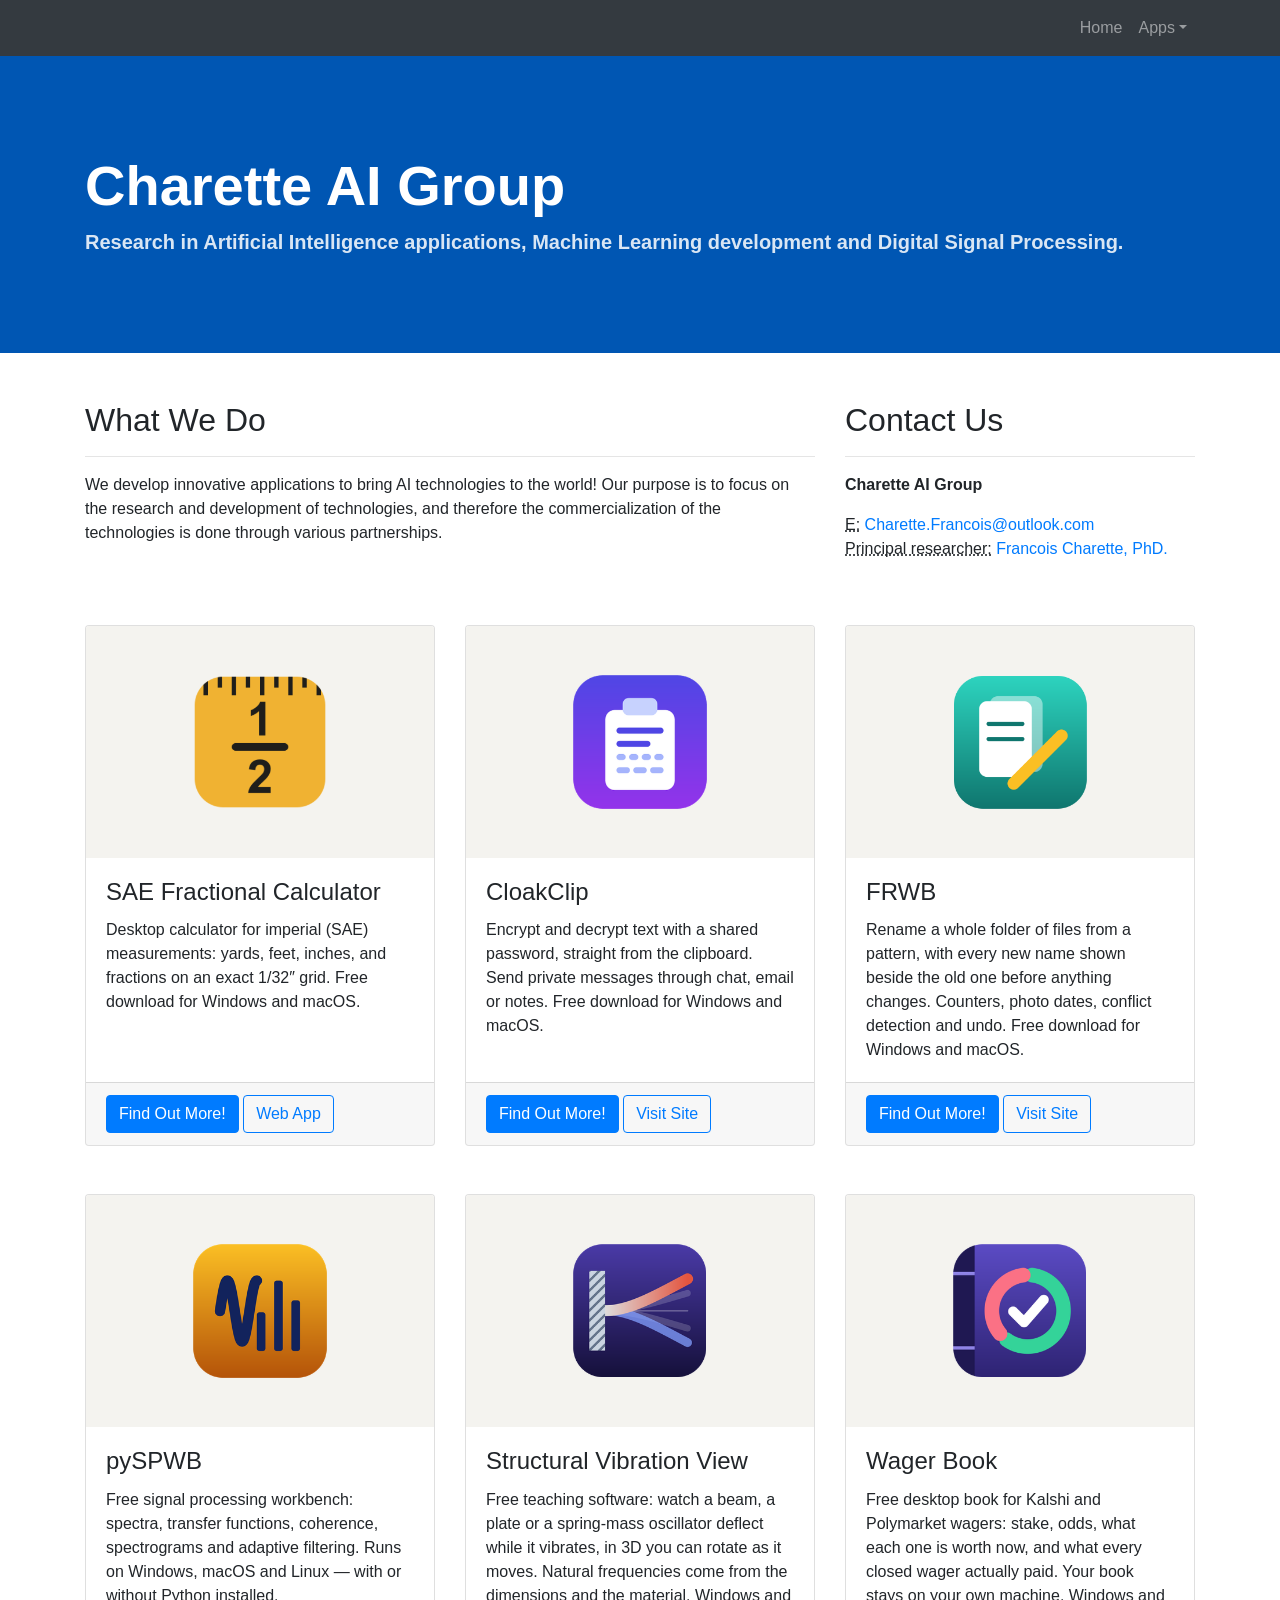
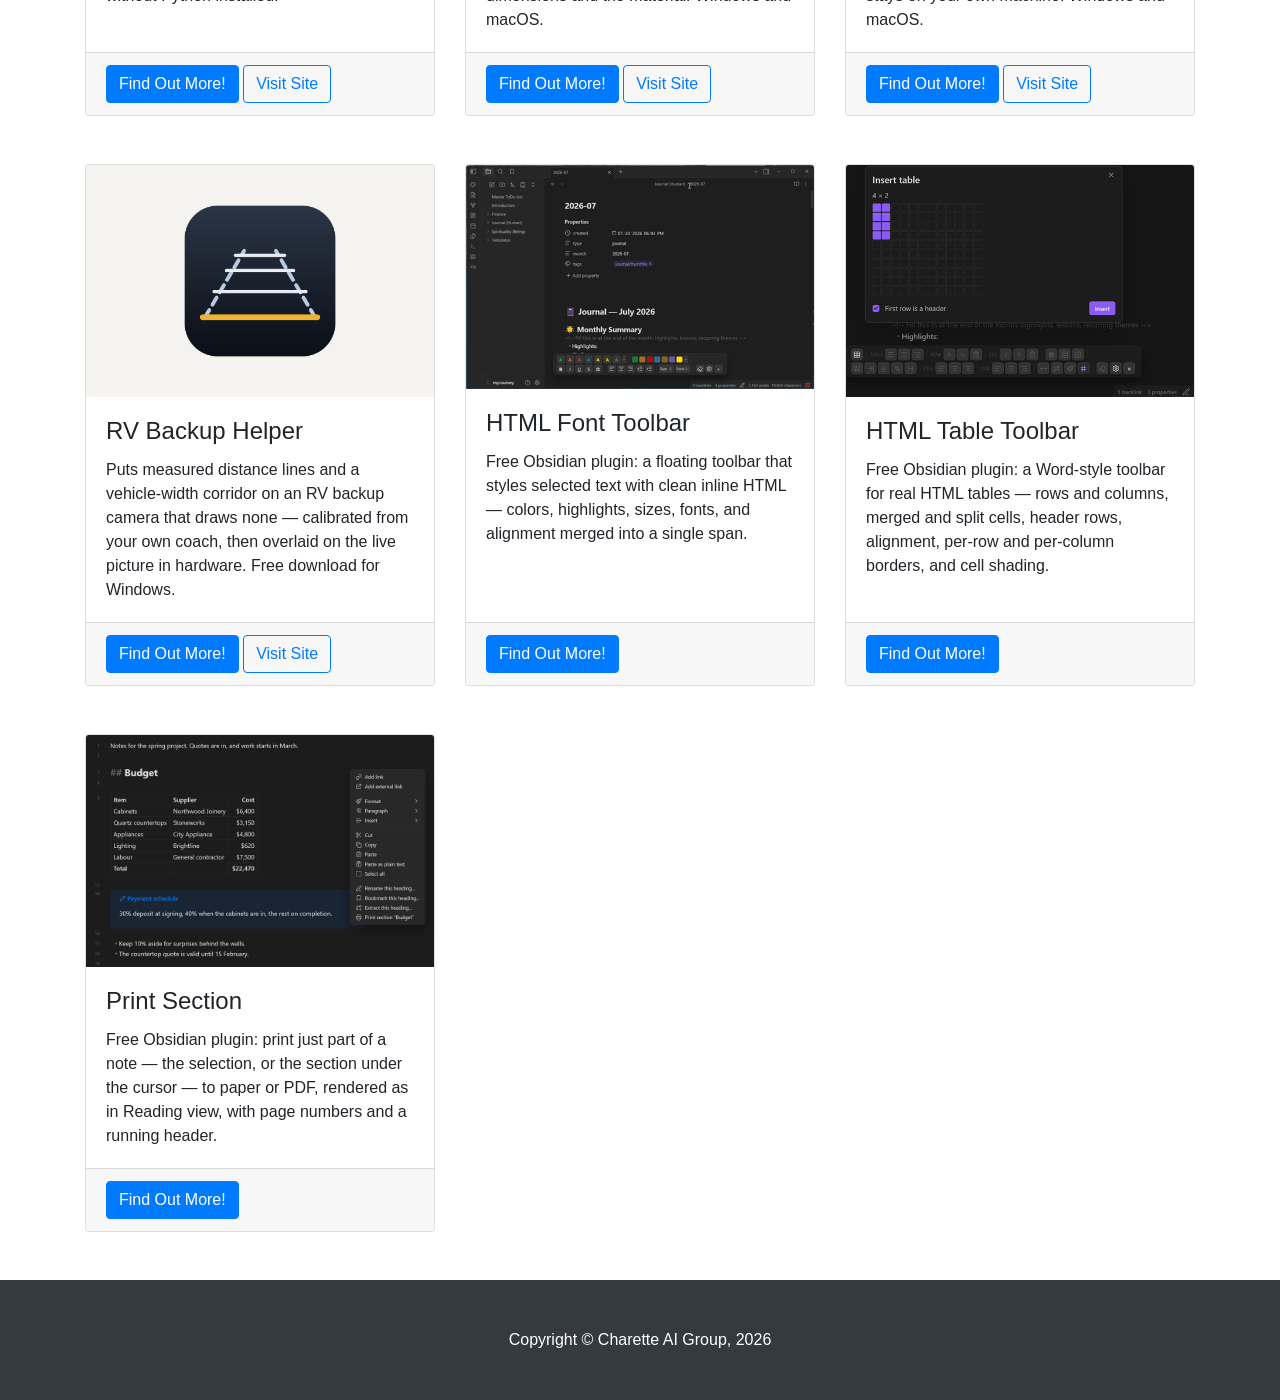
==== commit a3313854: "Add Print Section A page built on the HTML Table Toolbar pattern, a card on the home page and one in" ====
--- a/index.html
+++ b/index.html
@@ -40,6 +40,7 @@
               <a class="dropdown-item" href="rvBackupHelper.html">RV Backup Helper</a>
               <a class="dropdown-item" href="htmlFontToolbar.html">HTML Font Toolbar</a>
               <a class="dropdown-item" href="htmlTableToolbar.html">HTML Table Toolbar</a>
+              <a class="dropdown-item" href="printSection.html">Print Section</a>
             </div>
           </li>
         </ul>
@@ -203,6 +204,18 @@
           </div>
         </div>
       </div>
+      <div class="col-md-6 col-lg-4 mb-5">
+        <div class="card h-100">
+          <img class="card-img-top" src="img/printSectionCard.png" alt="The editor's right-click menu offering Print section “Budget” beside a note's Budget section">
+          <div class="card-body">
+            <h4 class="card-title">Print Section</h4>
+            <p class="card-text">Free Obsidian plugin: print just part of a note &mdash; the selection, or the section under the cursor &mdash; to paper or PDF, rendered as in Reading view, with page numbers and a running header.</p>
+          </div>
+          <div class="card-footer">
+            <a href="printSection.html" class="btn btn-primary">Find Out More!</a>
+          </div>
+        </div>
+      </div>
     </div>
     <!-- /.row -->
 
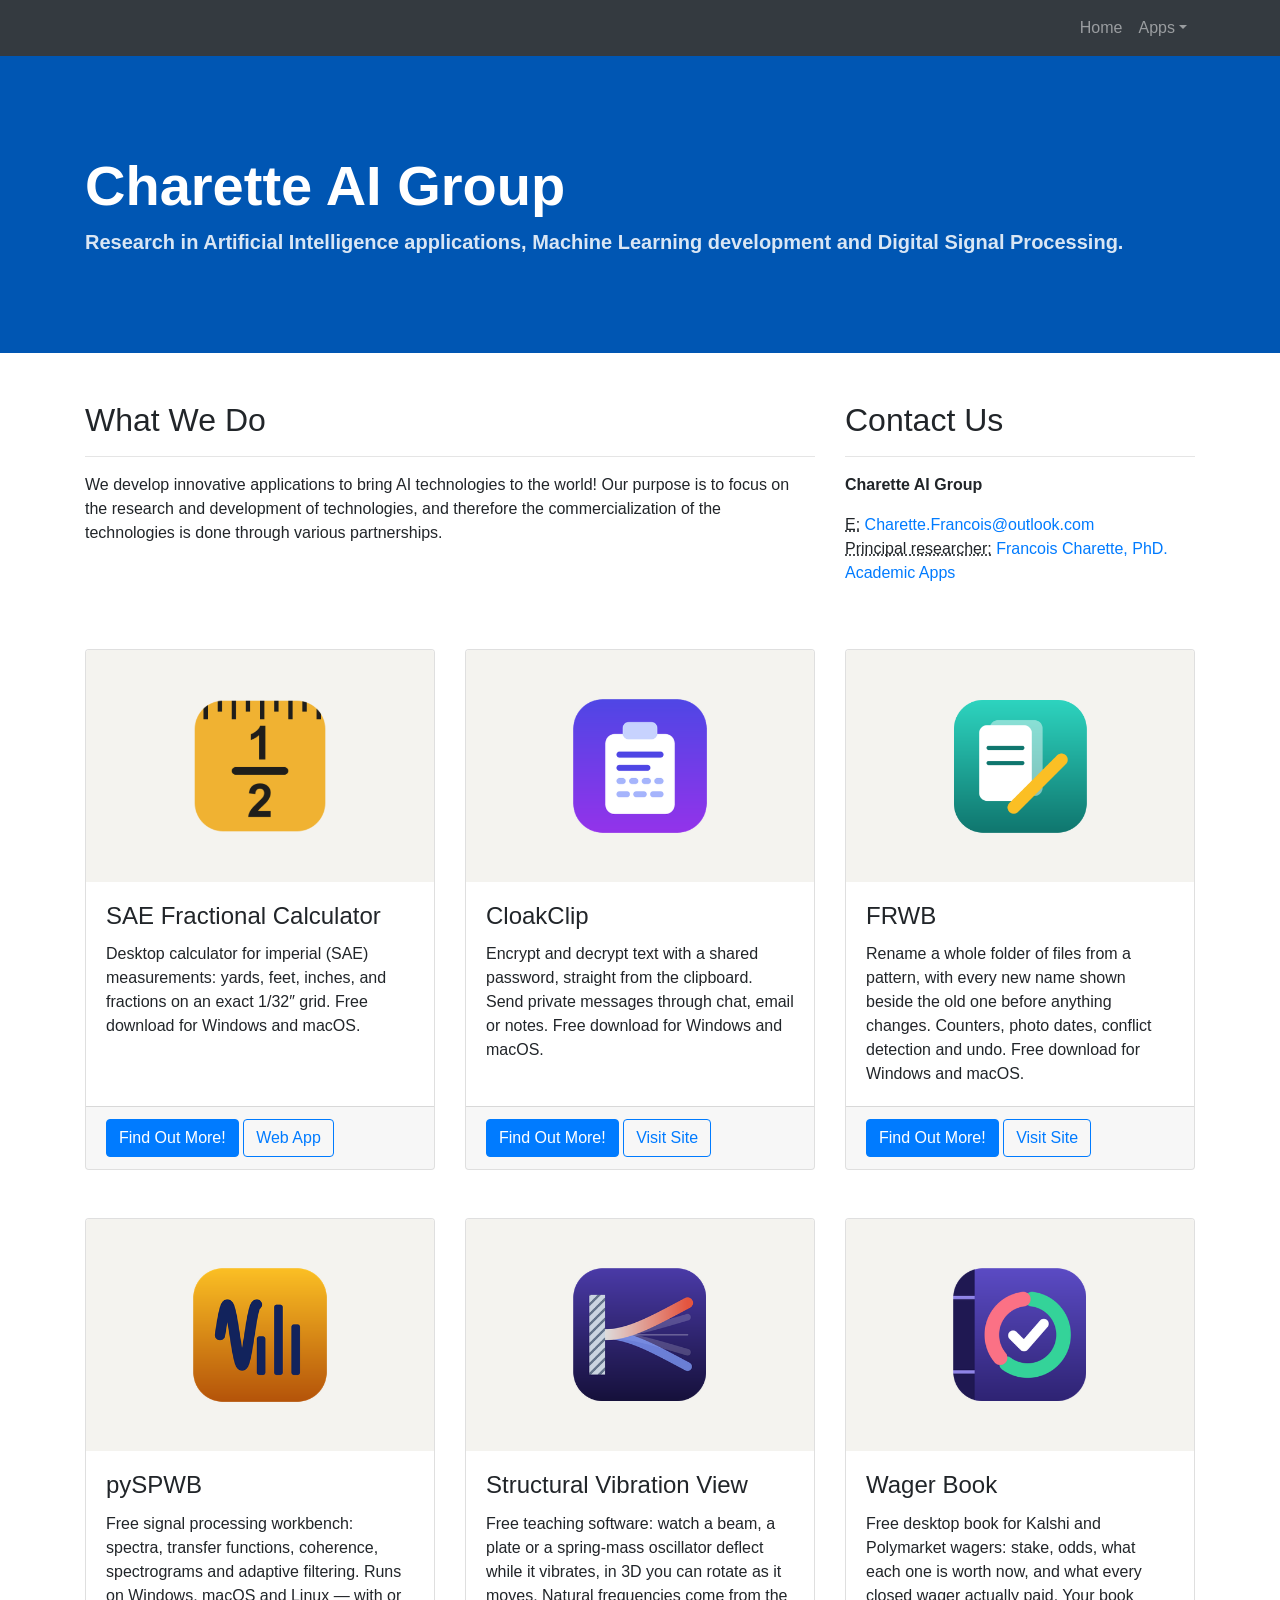
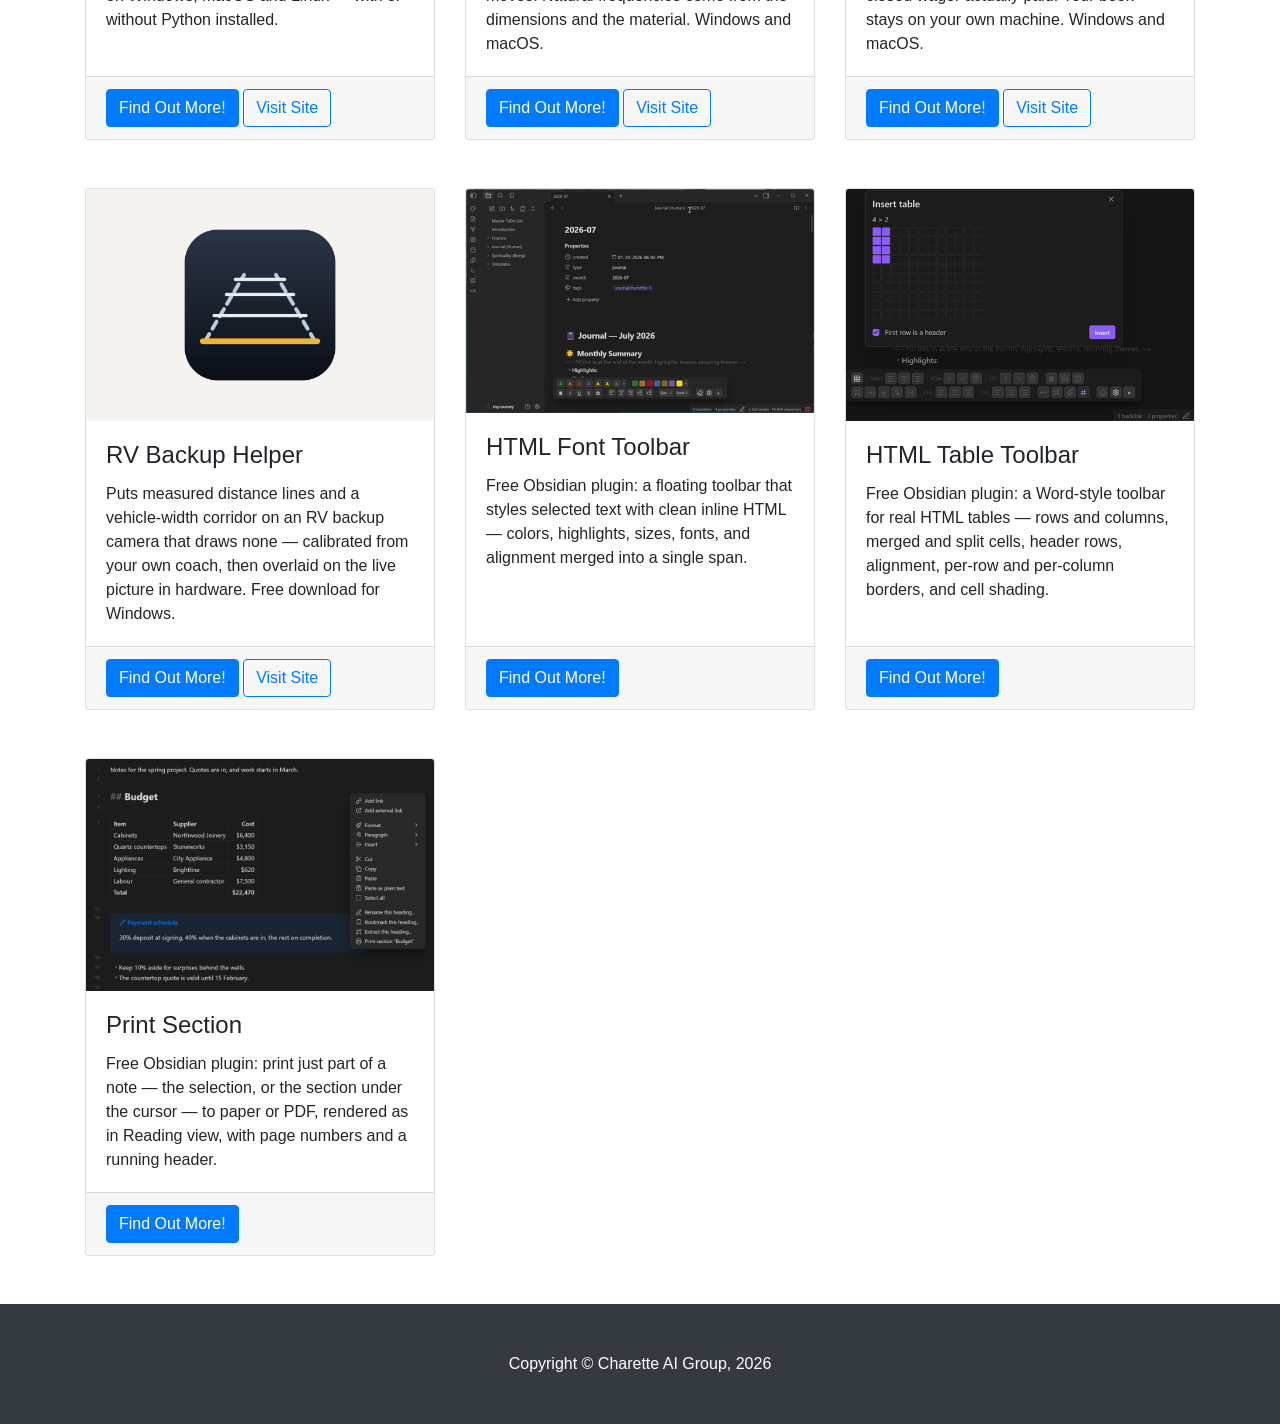
==== commit 53fb749c: "Add an Academic Apps page A home for highly specialised apps built around academic research material" ====
--- a/index.html
+++ b/index.html
@@ -83,6 +83,8 @@
           <br>
           <abbr title="Title">Principal researcher:</abbr>
           <a href="https://francoischarette.github.io/bio/#home">Francois Charette, PhD.</a>
+          <br>
+          <a href="academicApps.html">Academic Apps</a>
         </address>
       </div>
     </div>
